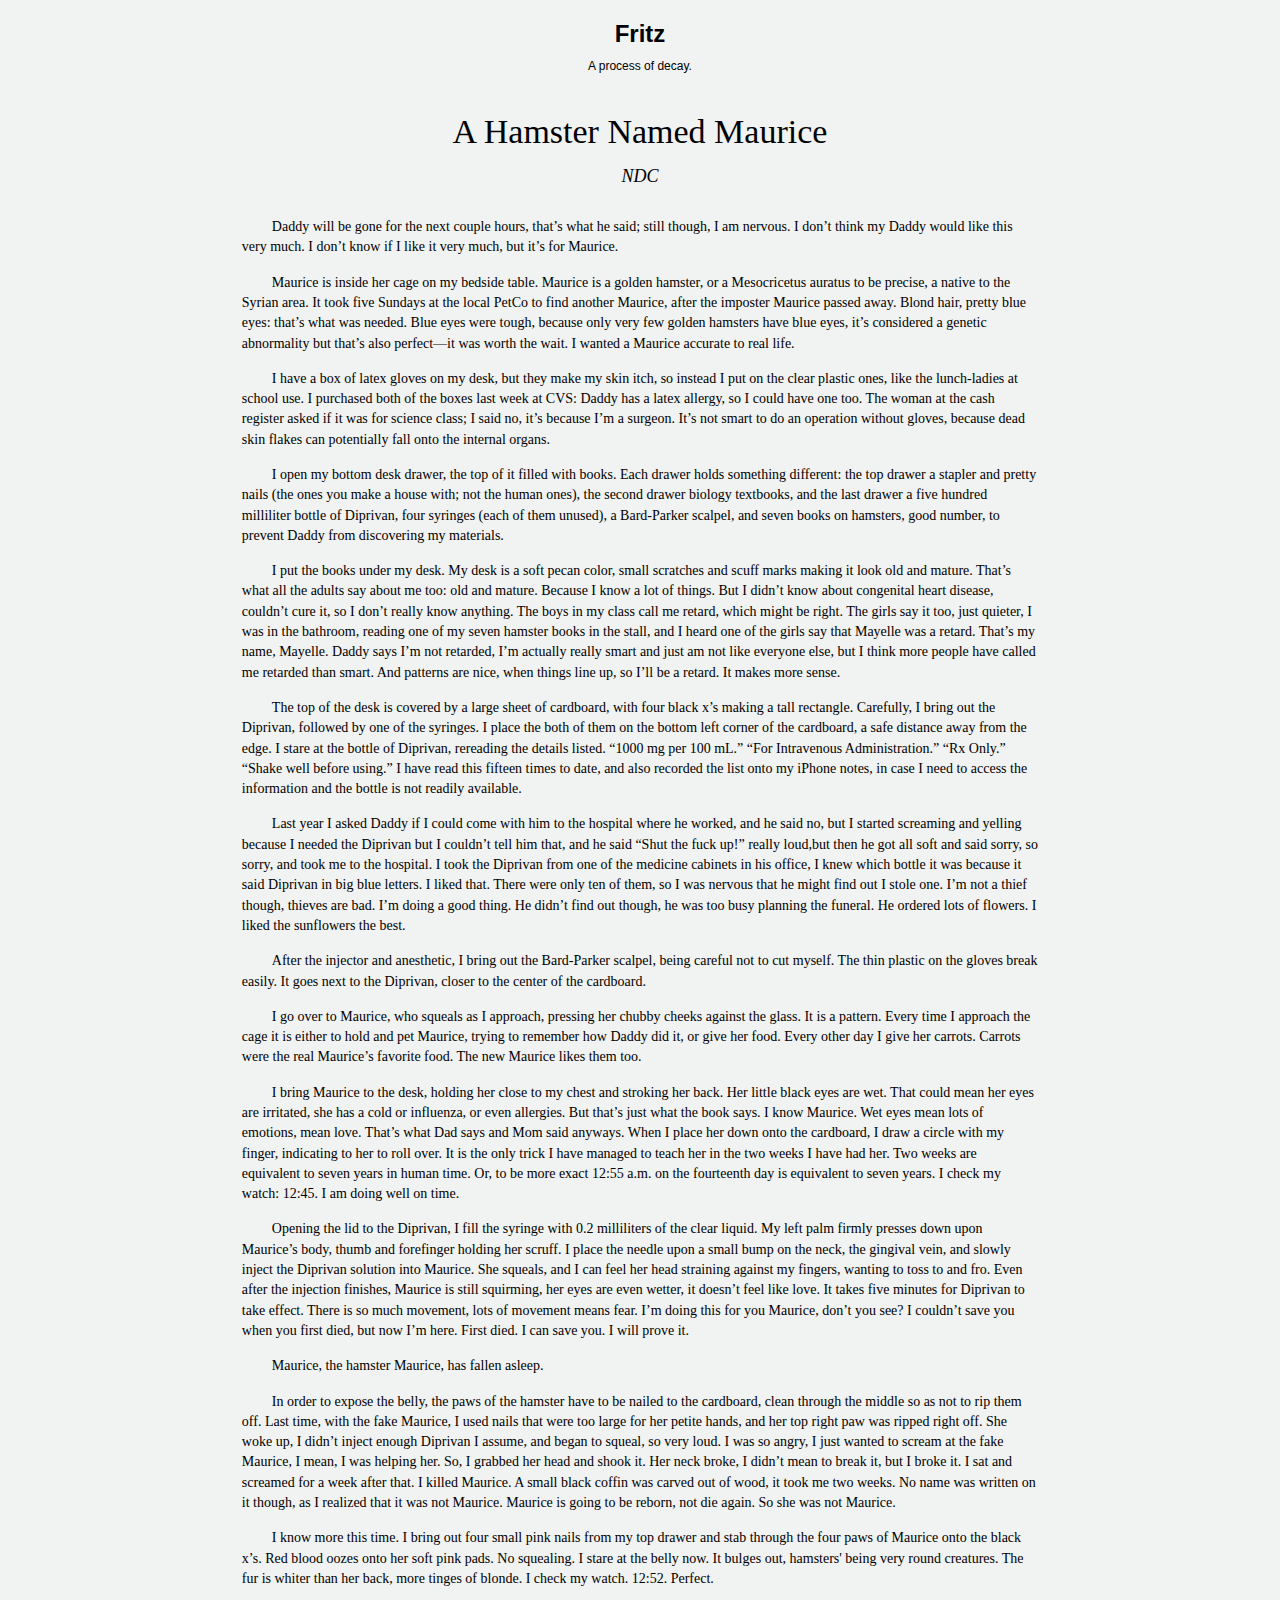
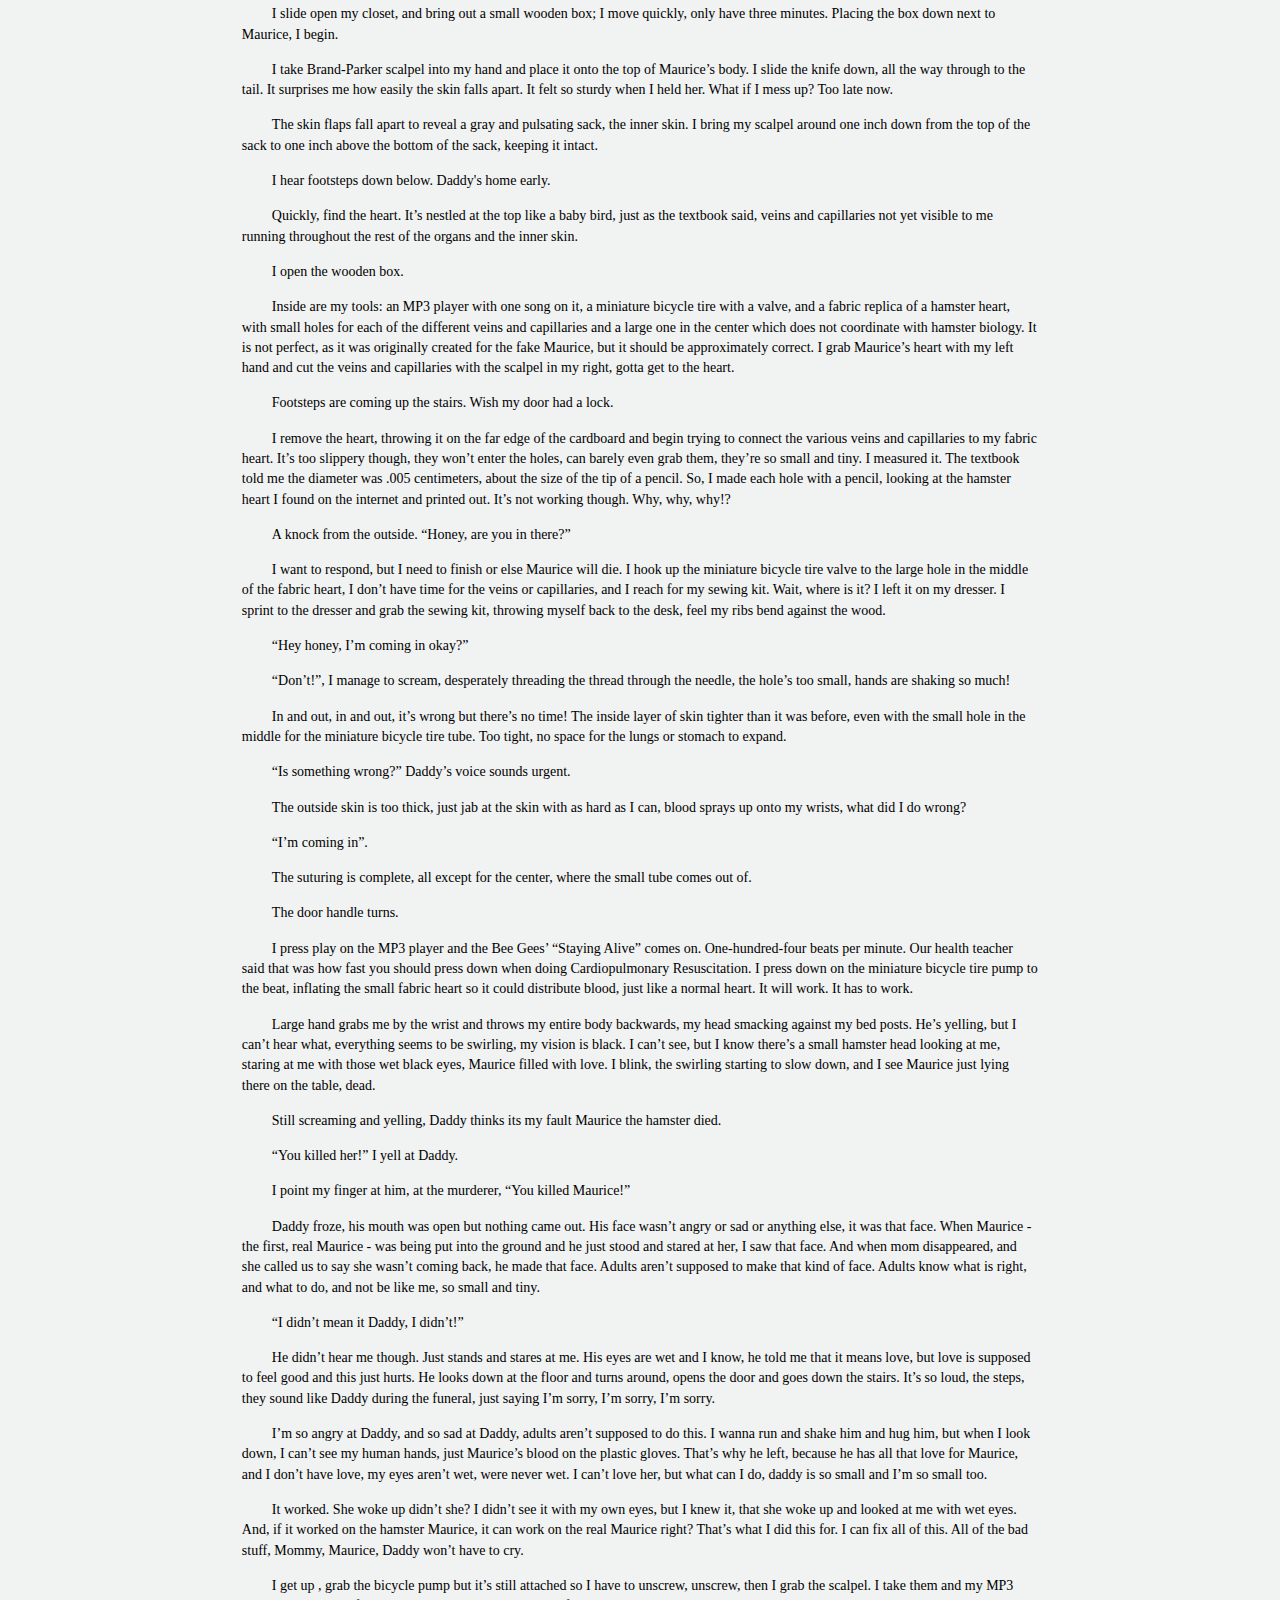
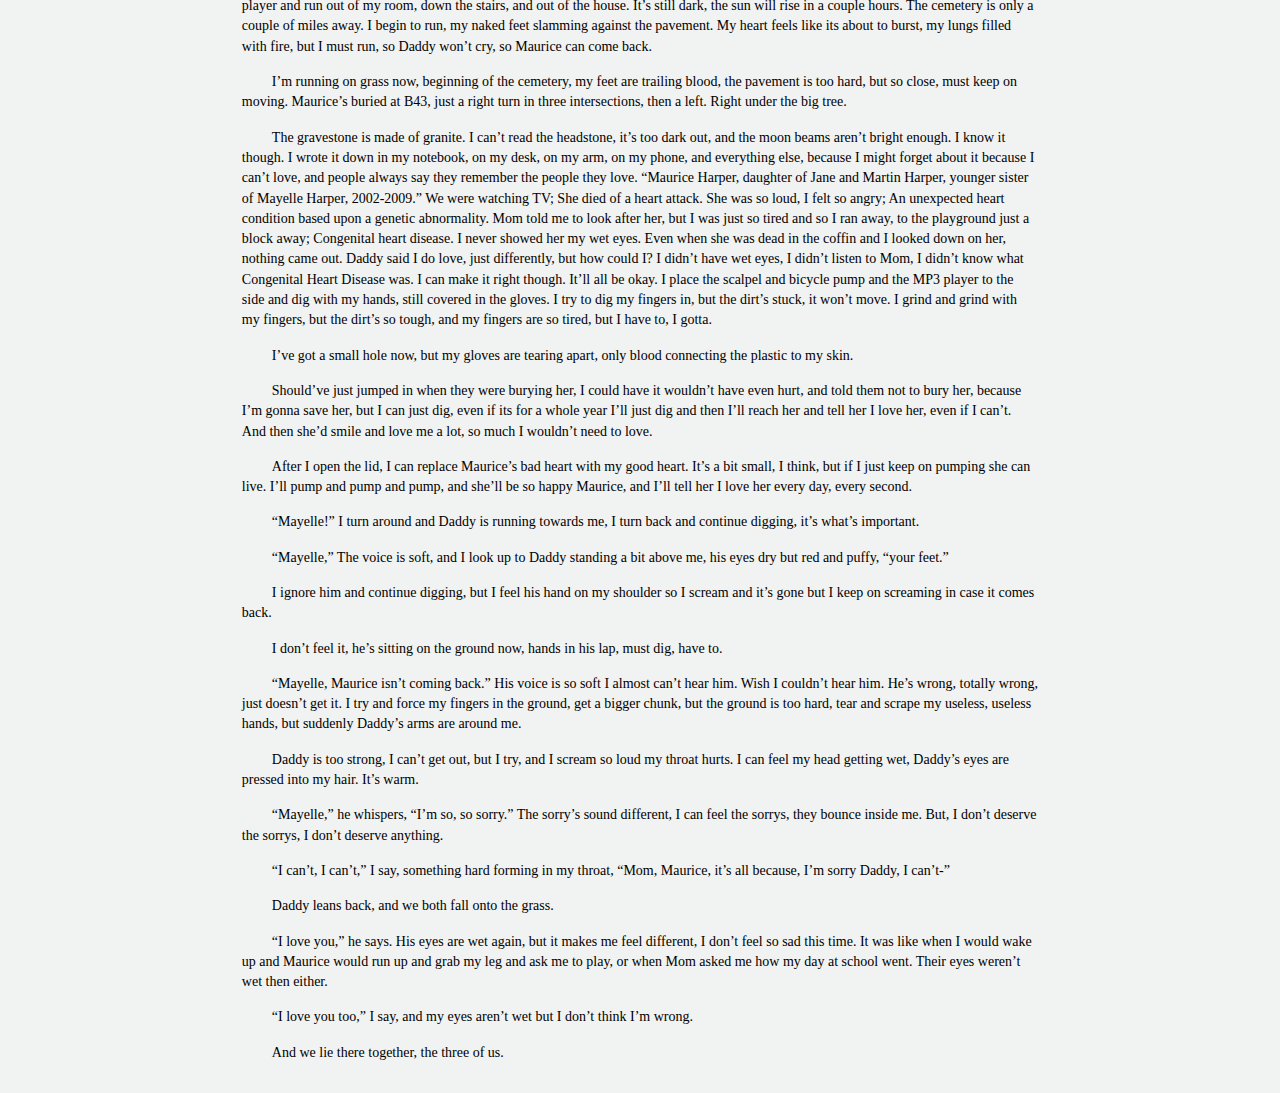
==== A_Hamster_Named_Maurice.html @ be22045a "hamster, selection blocks" ====
<!DOCTYPE html>
<html lang="en">
<head>
  <meta charset="UTF-8">
  <meta name="viewport" content="width=device-width, initial-scale=1.0">
  <title>Barbarus' Dream</title>
  <link href="/left_basic_short_story.css" rel="stylesheet">
  <h2>Fritz</h2>

  <div class="description">
    A process of decay.
  </div>
  <div id="flex-container">
    <div style="align-self: flex-start">

  <div class = "poem">
      <h1> A Hamster Named Maurice</h1>
      <h2> NDC</h2>
<p>Daddy will be gone for the next couple hours, that’s what he said; still though, I am nervous. I don’t think my Daddy would like this very much. I don’t know if I like it very much, but it’s for Maurice.
</p>
<p>Maurice is inside her cage on my bedside table.  Maurice is a golden hamster, or a Mesocricetus auratus to be precise, a native to the Syrian area. It took five Sundays at the local PetCo to find another Maurice, after the imposter Maurice passed away. Blond hair, pretty blue eyes: that’s what was needed. Blue eyes were tough, because only very few golden hamsters have blue eyes, it’s considered a genetic abnormality but that’s also perfect—it was worth the wait. I wanted a Maurice accurate to real life. 
</p>
<p>I have a box of latex gloves on my desk, but they make my skin itch, so instead I put on the clear plastic ones, like the lunch-ladies at school use. I purchased both of the boxes last week at CVS: Daddy has a latex allergy, so I could have one too. The woman at the cash register asked if it was for science class; I said no, it’s because I’m a surgeon. It’s not smart to do an operation without gloves, because dead skin flakes can potentially fall onto the internal organs.
</p>
<p>I open my bottom desk drawer, the top of it filled with books. Each drawer holds something different: the top drawer a stapler and pretty nails (the ones you make a house with; not the human ones), the second drawer biology textbooks, and the last drawer a five hundred milliliter bottle of Diprivan, four syringes (each of them unused), a Bard-Parker scalpel, and seven books on hamsters, good number, to prevent Daddy from discovering my materials. 
</p>
<p>I put the books under my desk.  My desk is a soft pecan color, small scratches and scuff marks making it look old and mature. That’s what all the adults say about me too: old and mature. Because I know a lot of things. But I didn’t know about congenital heart disease, couldn’t cure it, so I don’t really know anything. The boys in my class call me retard, which might be right. The girls say it too, just quieter, I was in the bathroom, reading one of my seven hamster books in the stall, and I heard one of the girls say that Mayelle was a retard. That’s my name, Mayelle. Daddy says I’m not retarded, I’m actually really smart and just am not like everyone else, but I think more people have called me retarded than smart. And patterns are nice, when things line up, so I’ll be a retard. It makes more sense.</p>
<p>The top of the desk is covered by a large sheet of cardboard, with four black x’s making a tall rectangle. Carefully, I bring out the Diprivan, followed by one of the syringes. I place the both of them on the bottom left corner of the cardboard, a safe distance away from the edge. I stare at the bottle of Diprivan, rereading the details listed. “1000 mg per 100 mL.” “For Intravenous Administration.” “Rx Only.” “Shake well before using.” I have read this fifteen times to date, and also recorded the list onto my iPhone notes, in case I need to access the information and the bottle is not readily available. </p> 

<p>Last year I asked Daddy if I could come with him to the hospital where he worked, and he said no, but I started screaming and yelling because I needed the Diprivan but I couldn’t tell him that, and he said “Shut the fuck up!” really loud,but then he got all soft and said sorry, so sorry, and took me to the hospital. I took the Diprivan from one of the medicine cabinets in his office, I knew which bottle it was because it said Diprivan in big blue letters. I liked that. There were only ten of them, so I was nervous that he might find out I stole one. I’m not a thief though, thieves are bad. I’m doing a good thing. He didn’t find out though, he was too busy planning the funeral. He ordered lots of flowers. I liked the sunflowers the best.</p>
<p>After the injector and anesthetic, I bring out the Bard-Parker scalpel, being careful not to cut myself. The thin plastic on the gloves break easily. It goes next to the Diprivan, closer to the center of the cardboard.
</p>
<p>I go over to Maurice, who squeals as I approach, pressing her chubby cheeks against the glass. It is a pattern. Every time I approach the cage it is either to hold and pet Maurice, trying to remember how Daddy did it, or give her food. Every other day I give her carrots. Carrots were the real Maurice’s favorite food. The new Maurice likes them too.</p>
<p>I bring Maurice to the desk, holding her close to my chest and stroking her back. Her little black eyes are wet. That could mean her eyes are irritated, she has a cold or influenza, or even allergies. But that’s just what the book says. I know Maurice. Wet eyes mean lots of emotions, mean love. That’s what Dad says and Mom said anyways. When I place her down onto the cardboard, I draw a circle with my finger, indicating to her to roll over. It is the only trick I have managed to teach her in the two weeks I have had her. Two weeks are equivalent to seven years in human time. Or, to be more exact 12:55 a.m. on the fourteenth day is equivalent to seven years. I check my watch: 12:45. I am doing well on time. </p>
<p>Opening the lid to the Diprivan, I fill the syringe with 0.2 milliliters of the clear liquid. My left palm firmly presses down upon Maurice’s body, thumb and forefinger holding her scruff. I place the needle upon a small bump on the neck, the gingival vein, and slowly inject the Diprivan solution into Maurice. She squeals, and I can feel her head straining against my fingers, wanting to toss to and fro. Even after the injection finishes, Maurice is still squirming, her eyes are even wetter, it doesn’t feel like love. It takes five minutes for Diprivan to take effect. There is so much movement, lots of movement means fear. I’m doing this for you Maurice, don’t you see? I couldn’t save you when you first died, but now I’m here. First died. I can save you. I will prove it.</p>
<p> Maurice, the hamster Maurice, has fallen asleep. 
</p>
<p>In order to expose the belly, the paws of the hamster have to be nailed to the cardboard, clean through the middle so as not to rip them off.  Last time, with the fake Maurice, I used nails that were too large for her petite hands, and her top right paw was ripped right off. She woke up, I didn’t inject enough Diprivan I assume, and began to squeal, so very loud. I was so angry, I just wanted to scream at the fake Maurice, I mean, I was helping her. So, I grabbed her head and shook it. Her neck broke, I didn’t mean to break it, but I broke it. I sat and screamed for a week after that. I killed Maurice. A small black coffin was carved out of wood, it took me two weeks. No name was written on it though, as I realized that it was not Maurice. Maurice is going to be reborn, not die again. So she was not Maurice.</p>
<p>I know more this time. I bring out four small pink nails from my top drawer and stab through the four paws of Maurice onto the black x’s. Red blood oozes onto her soft pink pads. No squealing. I stare at the belly now. It bulges out, hamsters' being very round creatures. The fur is whiter than her back, more tinges of blonde. I check my watch. 12:52. Perfect.
</p>
<p>I slide open my closet, and bring out a small wooden box; I move quickly, only have three minutes. Placing the box down next to Maurice, I begin.
</p>
<p>I take Brand-Parker scalpel into my hand and place it onto the top of Maurice’s body. I slide the knife down, all the way through to the tail. It surprises me how easily the skin falls apart. It felt so sturdy when I held her. What if I mess up? Too late now.
 
</p>
<p>The skin flaps fall apart to reveal a gray and pulsating sack, the inner skin. I bring my scalpel around one inch down from the top of the sack to one inch above the bottom of the sack, keeping it intact. </p>
<p>	I hear footsteps down below. Daddy's home early.
</p>
<p>Quickly, find the heart. It’s nestled at the top like a baby bird, just as the textbook said, veins and capillaries not yet visible to me running throughout the rest of the organs and the inner skin. 
</p>
<p>	I open the wooden box. 
</p>
<p>Inside are my tools: an MP3 player with one song on it, a miniature bicycle tire with a valve, and a fabric replica of a hamster heart, with small holes for each of the different veins and capillaries and a large one in the center which does not coordinate with hamster biology. It is not perfect, as it was originally created for the fake Maurice, but it should be approximately correct. I grab Maurice’s heart with my left hand and cut the veins and capillaries with the scalpel in my right, gotta get to the heart. </p>
<p>	Footsteps are coming up the stairs. Wish my door had a lock.
</p>
<p>	I remove the heart, throwing it on the far edge of the cardboard and begin trying to connect the various veins and capillaries to my fabric heart. It’s too slippery though, they won’t enter the holes, can barely even grab them, they’re so small and tiny. I measured it. The textbook told me the diameter was .005 centimeters, about the size of the tip of a pencil. So, I made each hole with a pencil, looking at the hamster heart I found on the internet and printed out. It’s not working though. Why, why, why!?</p>
<p>	A knock from the outside. “Honey, are you in there?”
</p>
<p>I want to respond, but I need to finish or else Maurice will die. I hook up the miniature bicycle tire valve to the large hole in the middle of the fabric heart, I don’t have time for the veins or capillaries, and I reach for my sewing kit. Wait, where is it? I left it on my dresser. I sprint to the dresser and grab the sewing kit, throwing myself back to the desk, feel my ribs bend against the wood.
</p>
<p>	“Hey honey, I’m coming in okay?”
</p>
<p>“Don’t!”, I manage to scream, desperately threading the thread through the needle, the hole’s too small, hands are shaking so much!
</p>
<p>In and out, in and out, it’s wrong but there’s no time! The inside layer of skin tighter than it was before, even with the small hole in the middle for the miniature bicycle tire tube. Too tight, no space for the lungs or stomach to expand.  
</p>
<p>	“Is something wrong?” Daddy’s voice sounds urgent. 
</p>
<p>The outside skin is too thick, just jab at the skin with as hard as I can, blood sprays up onto my wrists, what did I do wrong?
</p>
<p>	“I’m coming in”.
</p>
<p>	The suturing is complete, all except for the center, where the small tube comes out of. 
</p>
<p>	The door handle turns.
</p>
<p>I press play on the MP3 player and the Bee Gees’ “Staying Alive” comes on. One-hundred-four beats per minute. Our health teacher said that was how fast you should press down when doing Cardiopulmonary Resuscitation. I press down on the miniature bicycle tire pump to the beat, inflating the small fabric heart so it could distribute blood, just like a normal heart. It will work. It has to work.
</p>
<p>Large hand grabs me by the wrist and throws my entire body backwards, my head smacking against my bed posts. He’s yelling, but I can’t hear what, everything seems to be swirling, my vision is black. I can’t see, but I know there’s a small hamster head looking at me, staring at me with those wet black eyes, Maurice filled with love. I blink, the swirling starting to slow down, and I see Maurice just lying there on the table, dead.
</p>
<p>	Still screaming and yelling, Daddy thinks its my fault Maurice the hamster died. 
</p>
<p>“You killed her!” I yell at Daddy.
</p>
<p>I point my finger at him, at the murderer, “You killed Maurice!”
</p>
<p>Daddy froze, his mouth was open but nothing came out. His face wasn’t angry or sad or anything else, it was that face. When Maurice - the first, real Maurice - was being put into the ground and he just stood and stared at her, I saw that face. And when mom disappeared, and she called us to say she wasn’t coming back, he made that face. Adults aren’t supposed to make that kind of face. Adults know what is right, and what to do, and not be like me, so small and tiny.
</p>
<p>“I didn’t mean it Daddy, I didn’t!”
</p>
<p>He didn’t hear me though. Just stands and stares at me. His eyes are wet and I know, he told me that it means love, but love is supposed to feel good and this just hurts. He looks down at the floor and turns around, opens the door and goes down the stairs. It’s so loud, the steps, they sound like Daddy during the funeral, just saying I’m sorry, I’m sorry, I’m sorry. 
</p>
<p> I’m so angry at Daddy, and so sad at Daddy, adults aren’t supposed to do this. I wanna run and shake him and hug him, but when I look down, I can’t see my human hands, just Maurice’s blood on the plastic gloves. That’s why he left, because he has all that love for Maurice, and I don’t have love, my eyes aren’t wet, were never wet. I can’t love her, but what can I do, daddy is so small and I’m so small too.
</p>
<p>It worked. She woke up didn’t she? I didn’t see it with my own eyes, but I knew it, that she woke up and looked at me with wet eyes. And, if it worked on the hamster Maurice, it can work on the real Maurice right? That’s what I did this for. I can fix all of this. All of the bad stuff, Mommy, Maurice, Daddy won’t have to cry.
</p>
<p>I get up , grab the bicycle pump but it’s still attached so I have to unscrew, unscrew, then I grab the scalpel.  I take them and my MP3 player and run out of my room, down the stairs, and out of the house. It’s still dark, the sun will rise in a couple hours. The cemetery is only a couple of miles away. I begin to run, my naked feet slamming against the pavement. My heart feels like its about to burst, my lungs filled with fire, but I must run, so Daddy won’t cry, so Maurice can come back. 
</p>
<p>I’m running on grass now, beginning of the cemetery, my feet are trailing blood, the pavement is too hard, but so close, must keep on moving. Maurice’s buried at B43, just a right turn in three intersections, then a left. Right under the big tree. 
</p>
<p>The gravestone is made of granite. I can’t read the headstone, it’s too dark out, and the moon beams aren’t bright enough. I know it though. I wrote it down in my notebook, on my desk, on my arm, on my phone, and everything else, because I might forget about it because I can’t love, and people always say they remember the people they love. “Maurice Harper, daughter of Jane and Martin Harper, younger sister of Mayelle Harper, 2002-2009.” We were watching TV; She died of a heart attack. She was so loud, I felt so angry; An unexpected heart condition based upon a genetic abnormality. Mom told me to look after her, but I was just so tired and so I ran away, to the playground just a block away; Congenital heart disease. I never showed her my wet eyes. Even when she was dead in the coffin and I looked down on her, nothing came out. Daddy said I do love, just differently, but how could I? I didn’t have wet eyes, I didn’t listen to Mom, I didn’t know what Congenital Heart Disease was. I can make it right though. It’ll all be okay. I place the scalpel and bicycle pump and the  MP3 player to the side and dig with my hands, still covered in the gloves. I try to dig my fingers in, but the dirt’s stuck, it won’t move. I grind and grind with my fingers, but the dirt’s so tough, and my fingers are so tired, but I have to, I gotta. </p>
<p>I’ve got a small hole now, but my gloves are tearing apart, only blood connecting the plastic to my skin. </p>
<p>Should’ve just jumped in when they were burying her, I could have it wouldn’t have even hurt, and told them not to bury her, because I’m gonna save her, but I can just dig, even if its for a whole year I’ll just dig and then I’ll reach her and tell her I love her, even if I can’t. And then she’d smile and love me a lot, so much I wouldn’t need to love.
</p>
<p>After  I open the lid, I can replace Maurice’s bad heart with my good heart. It’s a bit small, I think, but if I just keep on pumping she can live. I’ll pump and pump and pump, and she’ll be so happy Maurice, and I’ll tell her I love her every day, every second. 
</p>
<p>“Mayelle!” I turn around and Daddy is running towards me, I turn back and continue digging, it’s what’s important.
</p>
<p>“Mayelle,” The voice is soft, and I look up to Daddy standing a bit above me, his eyes dry but red and puffy, “your feet.”
</p>
<p>I ignore him and continue digging, but I feel his hand on my shoulder so I scream and it’s gone but I keep on screaming in case it comes back.
</p>
<p>I don’t feel it, he’s sitting on the ground now, hands in his lap, must dig, have to.
</p>
<p>“Mayelle, Maurice isn’t coming back.” His voice is so soft I almost can’t hear him. Wish I couldn’t hear him. He’s wrong, totally wrong,  just doesn’t get it. I try and force my fingers in the ground, get a bigger chunk, but the ground is too hard, tear and scrape my useless, useless hands, but suddenly Daddy’s arms are around me.
</p>
<p>Daddy is too strong, I can’t get out, but I try, and I scream so loud my throat hurts. I can feel my head getting wet, Daddy’s eyes are pressed into my hair. It’s warm.
</p>
<p>“Mayelle,” he whispers, “I’m so, so sorry.” The sorry’s sound different, I can feel the sorrys, they bounce inside me. But, I don’t deserve the sorrys, I don’t deserve anything.
</p>
<p>“I can’t, I can’t,” I say, something hard forming in my throat, “Mom, Maurice, it’s all because, I’m sorry Daddy, I can’t-”
</p>
<p>Daddy leans back, and we both fall onto the grass. 
</p>
<p>“I love you,” he says. His eyes are wet again, but it makes me feel different, I don’t feel so sad this time. It was like when I would wake up and Maurice would run up and grab my leg and ask me to play, or when Mom asked me how my day at school went. Their eyes weren’t wet then either. 
</p>
<p>“I love you too,” I say, and my eyes aren’t wet but I don’t think I’m wrong. 
</p>
<p>And we lie there together, the three of us.
</p>

</div>
      <div class = "flex-box">
      </div>
</head>
<body>
  
</html>
---- left_basic_short_story.css ----
/* Set type preferences for headings. */

h2 {
    z-index: 1;
    font-family: 'Gotham', 'Montserrat', sans-serif;
    text-align: center;
    margin-bottom: 10px;
  }
  
  /* Set display preferences for description. */
  
  .description {
    z-index: 2;
    margin: 10px 5% 15px 5%;
    font-family: 'Gotham', 'Montserrat', sans-serif;
    font-size: 12px;
    text-align: center;
    line-height: 1.45em;
  }
  /* flex container preferences */
  #flex-container {
    display: flex;
    flex-direction: row;
    flex-wrap: wrap;
    width: 70%;
    margin: 0px auto;
    justify-content: space-around;
    align-items: center;
  }
  
  /* Set display preferences for poem. */
  
  .poem {
    width: 90%;
    margin: auto;
    /*padding: 10px 0;*/
    font-family: Baskerville;
    font-size: 14px;
    text-align: left;
  }
  
  /* Add spacing to each stanza. */
  
  p {
    text-indent: 30px;
    margin-bottom: 15px;
    line-height: 1.45em;
  }
  
  /* Set type preferences for poem's headings.  */
  
  .poem h1,
  .poem h2 {
    font-family: Baskerville;
    font-weight: normal;
    text-align: center;
  }
  
  /* Set display preferences for title of the poem. */
  
  .poem h1 {
    font-size: 34px;
    margin-bottom: 10px;
  }
  
  /* Set display preferences for name of the poet. */
  
  .poem h2 {
    font-size: 18px;
    font-style: italic;
    margin-bottom: 30px;
  }
  

  /* Add margin and padding at end of the poem. */
  
  .poem p:last-child {
    margin-bottom: 15px;
    padding-bottom: 15px;
  }
  
  html,
  body {
    height: 100%;
    background-color: #F1F2F2;
  }
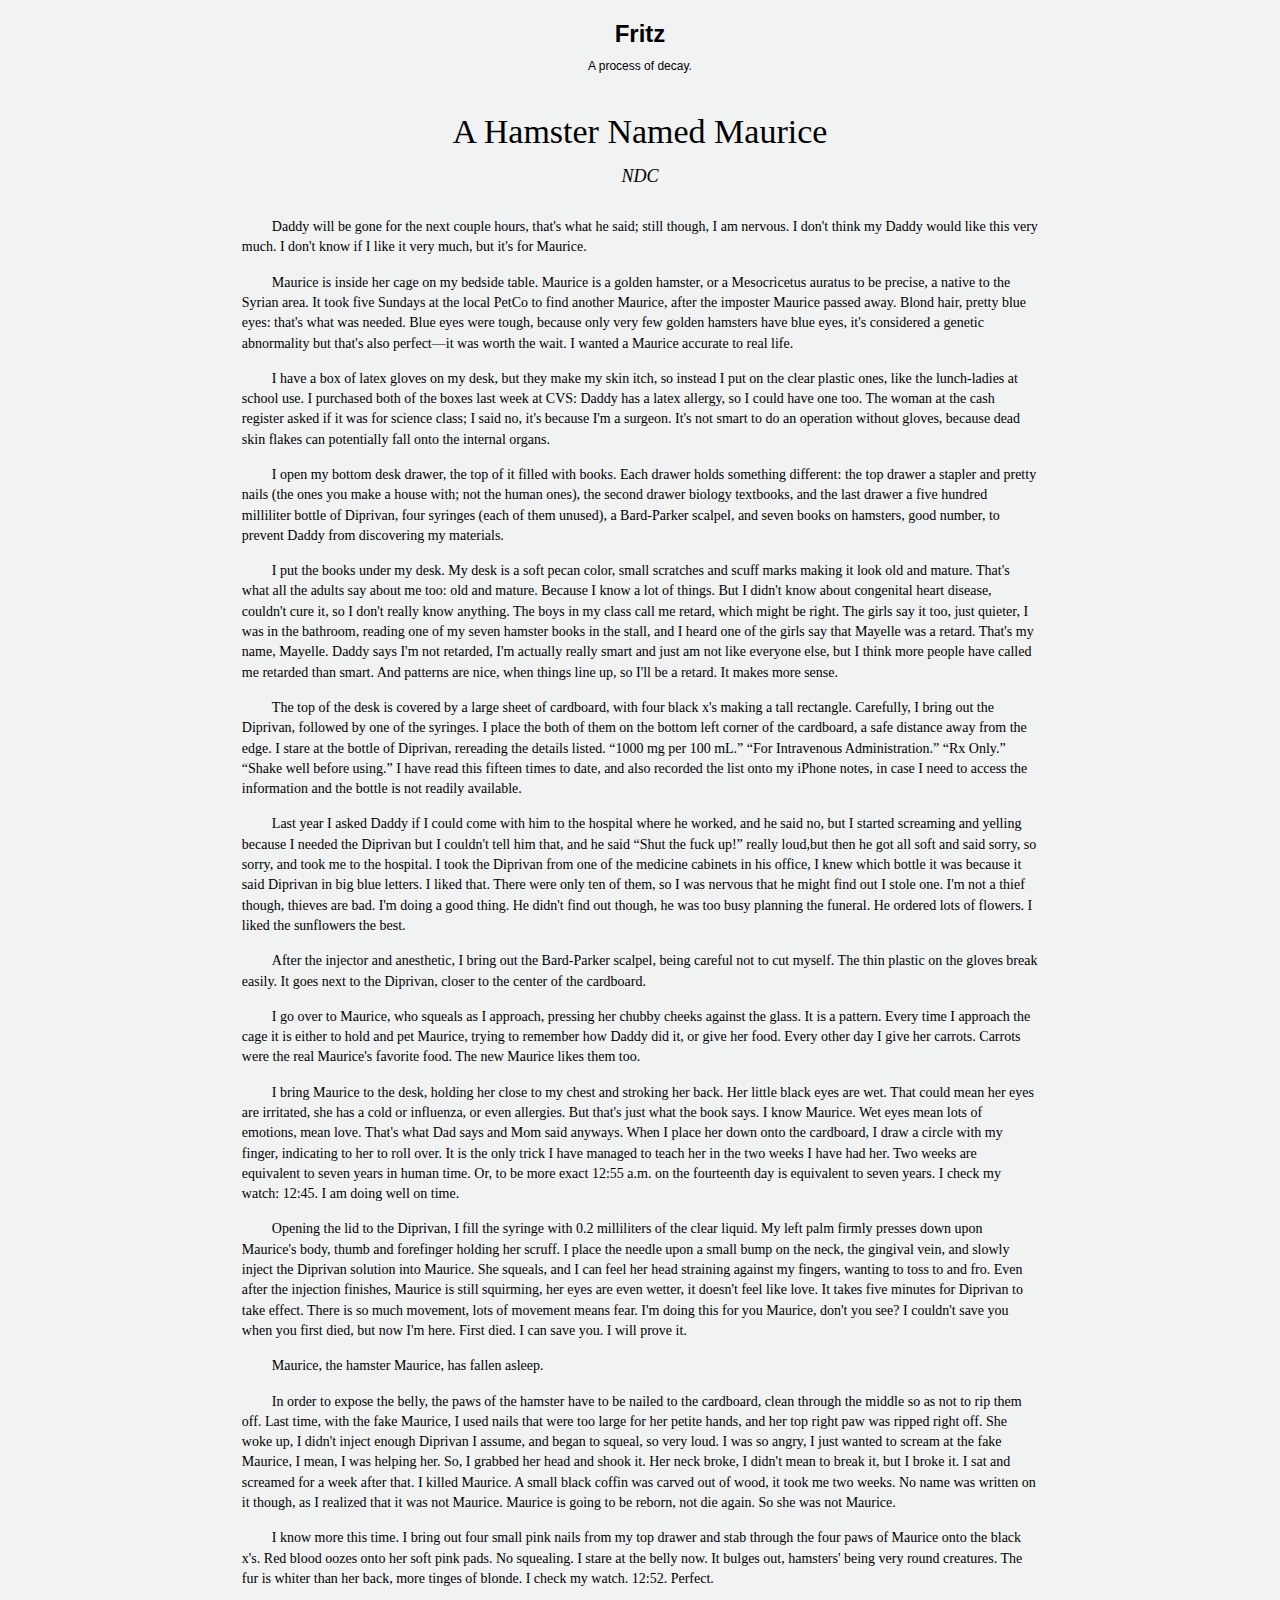
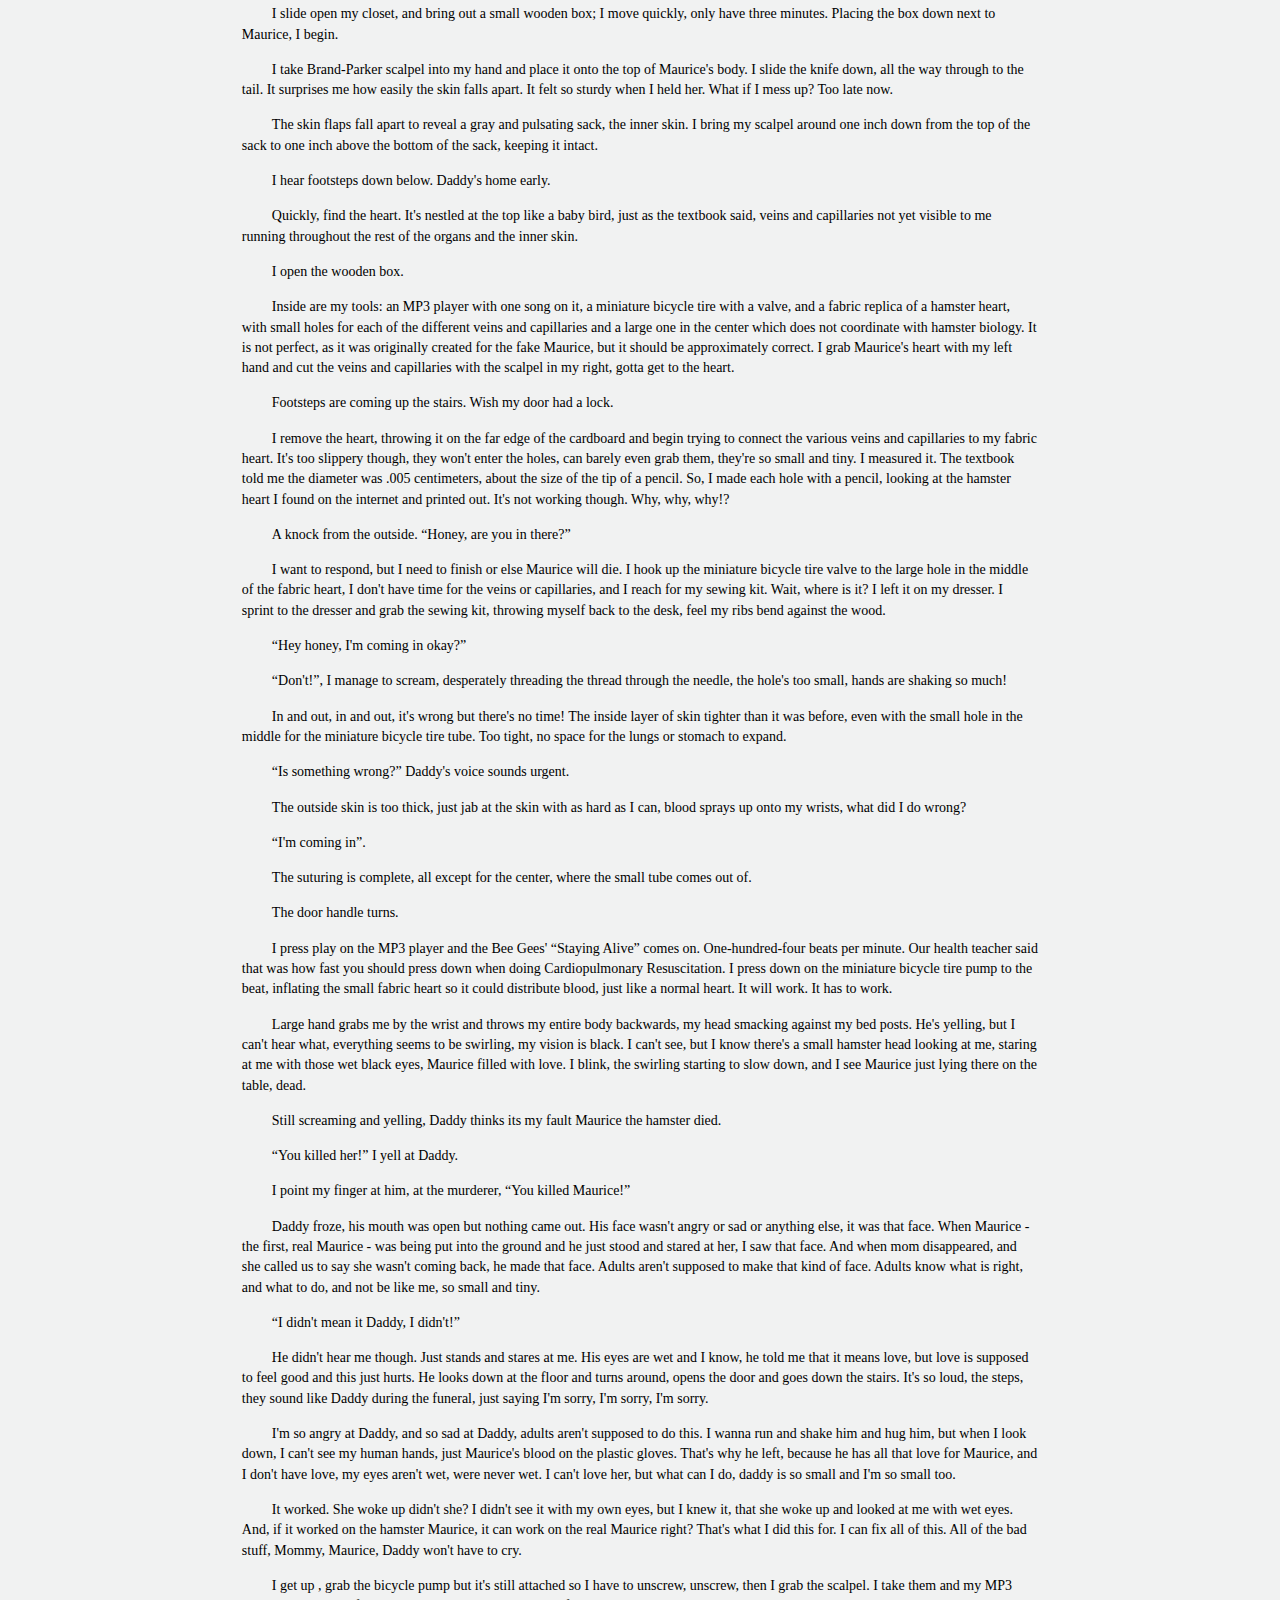
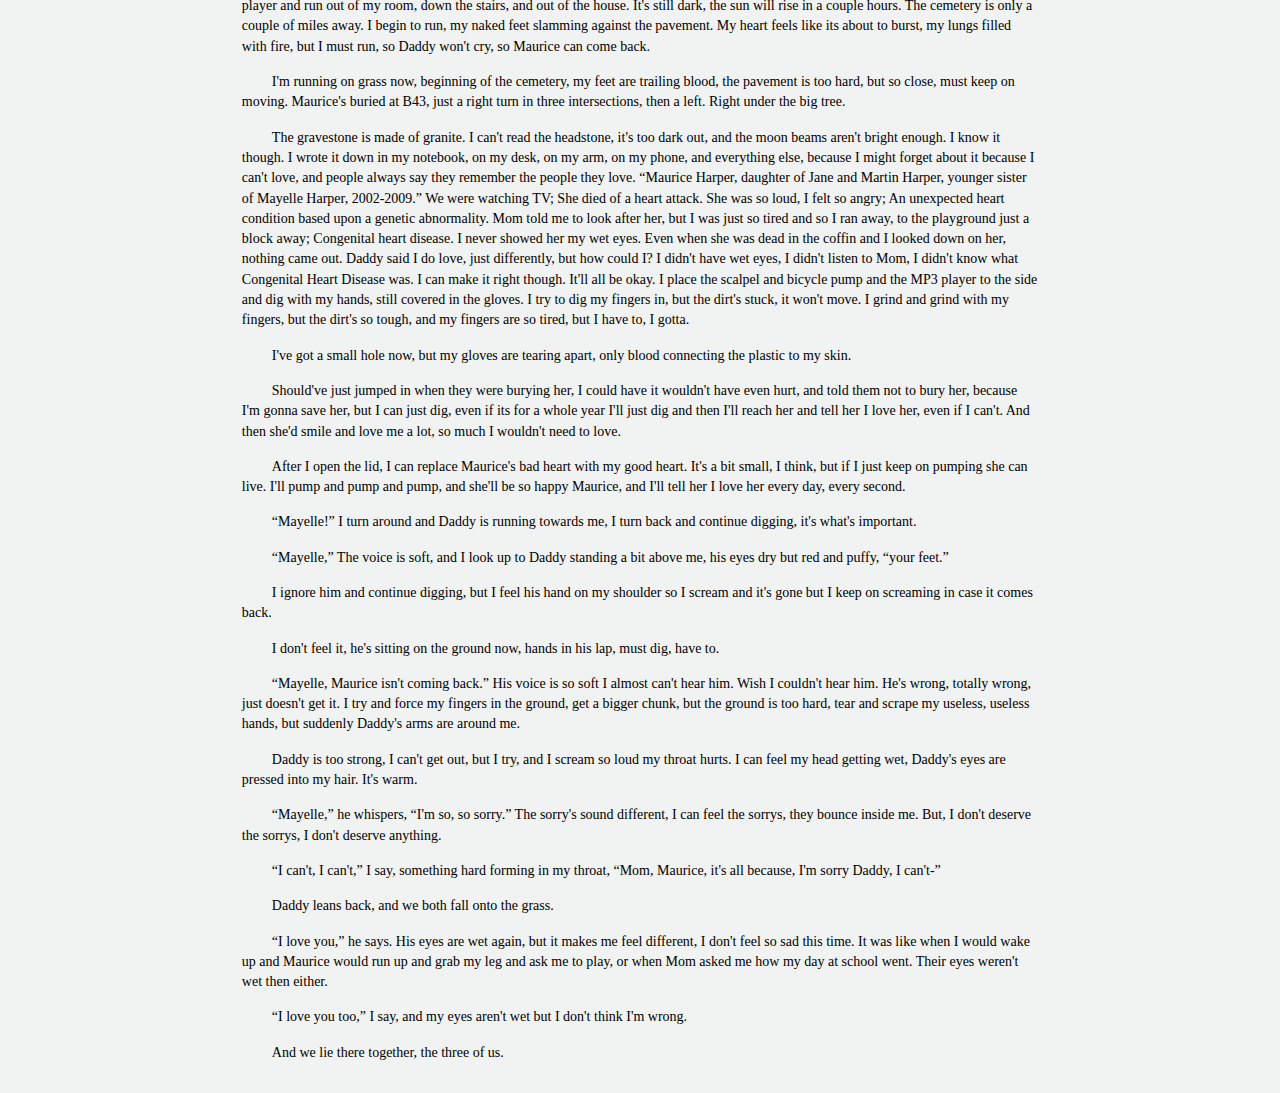
==== commit ba117b19: "everything" ====
--- a/A_Hamster_Named_Maurice.html
+++ b/A_Hamster_Named_Maurice.html
@@ -16,67 +16,67 @@
   <div class = "poem">
       <h1> A Hamster Named Maurice</h1>
       <h2> NDC</h2>
-<p>Daddy will be gone for the next couple hours, that’s what he said; still though, I am nervous. I don’t think my Daddy would like this very much. I don’t know if I like it very much, but it’s for Maurice.
+<p>Daddy will be gone for the next couple hours, that's what he said; still though, I am nervous. I don't think my Daddy would like this very much. I don't know if I like it very much, but it's for Maurice.
 </p>
-<p>Maurice is inside her cage on my bedside table.  Maurice is a golden hamster, or a Mesocricetus auratus to be precise, a native to the Syrian area. It took five Sundays at the local PetCo to find another Maurice, after the imposter Maurice passed away. Blond hair, pretty blue eyes: that’s what was needed. Blue eyes were tough, because only very few golden hamsters have blue eyes, it’s considered a genetic abnormality but that’s also perfect—it was worth the wait. I wanted a Maurice accurate to real life. 
+<p>Maurice is inside her cage on my bedside table.  Maurice is a golden hamster, or a Mesocricetus auratus to be precise, a native to the Syrian area. It took five Sundays at the local PetCo to find another Maurice, after the imposter Maurice passed away. Blond hair, pretty blue eyes: that's what was needed. Blue eyes were tough, because only very few golden hamsters have blue eyes, it's considered a genetic abnormality but that's also perfect—it was worth the wait. I wanted a Maurice accurate to real life. 
 </p>
-<p>I have a box of latex gloves on my desk, but they make my skin itch, so instead I put on the clear plastic ones, like the lunch-ladies at school use. I purchased both of the boxes last week at CVS: Daddy has a latex allergy, so I could have one too. The woman at the cash register asked if it was for science class; I said no, it’s because I’m a surgeon. It’s not smart to do an operation without gloves, because dead skin flakes can potentially fall onto the internal organs.
+<p>I have a box of latex gloves on my desk, but they make my skin itch, so instead I put on the clear plastic ones, like the lunch-ladies at school use. I purchased both of the boxes last week at CVS: Daddy has a latex allergy, so I could have one too. The woman at the cash register asked if it was for science class; I said no, it's because I'm a surgeon. It's not smart to do an operation without gloves, because dead skin flakes can potentially fall onto the internal organs.
 </p>
 <p>I open my bottom desk drawer, the top of it filled with books. Each drawer holds something different: the top drawer a stapler and pretty nails (the ones you make a house with; not the human ones), the second drawer biology textbooks, and the last drawer a five hundred milliliter bottle of Diprivan, four syringes (each of them unused), a Bard-Parker scalpel, and seven books on hamsters, good number, to prevent Daddy from discovering my materials. 
 </p>
-<p>I put the books under my desk.  My desk is a soft pecan color, small scratches and scuff marks making it look old and mature. That’s what all the adults say about me too: old and mature. Because I know a lot of things. But I didn’t know about congenital heart disease, couldn’t cure it, so I don’t really know anything. The boys in my class call me retard, which might be right. The girls say it too, just quieter, I was in the bathroom, reading one of my seven hamster books in the stall, and I heard one of the girls say that Mayelle was a retard. That’s my name, Mayelle. Daddy says I’m not retarded, I’m actually really smart and just am not like everyone else, but I think more people have called me retarded than smart. And patterns are nice, when things line up, so I’ll be a retard. It makes more sense.</p>
-<p>The top of the desk is covered by a large sheet of cardboard, with four black x’s making a tall rectangle. Carefully, I bring out the Diprivan, followed by one of the syringes. I place the both of them on the bottom left corner of the cardboard, a safe distance away from the edge. I stare at the bottle of Diprivan, rereading the details listed. “1000 mg per 100 mL.” “For Intravenous Administration.” “Rx Only.” “Shake well before using.” I have read this fifteen times to date, and also recorded the list onto my iPhone notes, in case I need to access the information and the bottle is not readily available. </p> 
+<p>I put the books under my desk.  My desk is a soft pecan color, small scratches and scuff marks making it look old and mature. That's what all the adults say about me too: old and mature. Because I know a lot of things. But I didn't know about congenital heart disease, couldn't cure it, so I don't really know anything. The boys in my class call me retard, which might be right. The girls say it too, just quieter, I was in the bathroom, reading one of my seven hamster books in the stall, and I heard one of the girls say that Mayelle was a retard. That's my name, Mayelle. Daddy says I'm not retarded, I'm actually really smart and just am not like everyone else, but I think more people have called me retarded than smart. And patterns are nice, when things line up, so I'll be a retard. It makes more sense.</p>
+<p>The top of the desk is covered by a large sheet of cardboard, with four black x's making a tall rectangle. Carefully, I bring out the Diprivan, followed by one of the syringes. I place the both of them on the bottom left corner of the cardboard, a safe distance away from the edge. I stare at the bottle of Diprivan, rereading the details listed. “1000 mg per 100 mL.” “For Intravenous Administration.” “Rx Only.” “Shake well before using.” I have read this fifteen times to date, and also recorded the list onto my iPhone notes, in case I need to access the information and the bottle is not readily available. </p> 
 
-<p>Last year I asked Daddy if I could come with him to the hospital where he worked, and he said no, but I started screaming and yelling because I needed the Diprivan but I couldn’t tell him that, and he said “Shut the fuck up!” really loud,but then he got all soft and said sorry, so sorry, and took me to the hospital. I took the Diprivan from one of the medicine cabinets in his office, I knew which bottle it was because it said Diprivan in big blue letters. I liked that. There were only ten of them, so I was nervous that he might find out I stole one. I’m not a thief though, thieves are bad. I’m doing a good thing. He didn’t find out though, he was too busy planning the funeral. He ordered lots of flowers. I liked the sunflowers the best.</p>
+<p>Last year I asked Daddy if I could come with him to the hospital where he worked, and he said no, but I started screaming and yelling because I needed the Diprivan but I couldn't tell him that, and he said “Shut the fuck up!” really loud,but then he got all soft and said sorry, so sorry, and took me to the hospital. I took the Diprivan from one of the medicine cabinets in his office, I knew which bottle it was because it said Diprivan in big blue letters. I liked that. There were only ten of them, so I was nervous that he might find out I stole one. I'm not a thief though, thieves are bad. I'm doing a good thing. He didn't find out though, he was too busy planning the funeral. He ordered lots of flowers. I liked the sunflowers the best.</p>
 <p>After the injector and anesthetic, I bring out the Bard-Parker scalpel, being careful not to cut myself. The thin plastic on the gloves break easily. It goes next to the Diprivan, closer to the center of the cardboard.
 </p>
-<p>I go over to Maurice, who squeals as I approach, pressing her chubby cheeks against the glass. It is a pattern. Every time I approach the cage it is either to hold and pet Maurice, trying to remember how Daddy did it, or give her food. Every other day I give her carrots. Carrots were the real Maurice’s favorite food. The new Maurice likes them too.</p>
-<p>I bring Maurice to the desk, holding her close to my chest and stroking her back. Her little black eyes are wet. That could mean her eyes are irritated, she has a cold or influenza, or even allergies. But that’s just what the book says. I know Maurice. Wet eyes mean lots of emotions, mean love. That’s what Dad says and Mom said anyways. When I place her down onto the cardboard, I draw a circle with my finger, indicating to her to roll over. It is the only trick I have managed to teach her in the two weeks I have had her. Two weeks are equivalent to seven years in human time. Or, to be more exact 12:55 a.m. on the fourteenth day is equivalent to seven years. I check my watch: 12:45. I am doing well on time. </p>
-<p>Opening the lid to the Diprivan, I fill the syringe with 0.2 milliliters of the clear liquid. My left palm firmly presses down upon Maurice’s body, thumb and forefinger holding her scruff. I place the needle upon a small bump on the neck, the gingival vein, and slowly inject the Diprivan solution into Maurice. She squeals, and I can feel her head straining against my fingers, wanting to toss to and fro. Even after the injection finishes, Maurice is still squirming, her eyes are even wetter, it doesn’t feel like love. It takes five minutes for Diprivan to take effect. There is so much movement, lots of movement means fear. I’m doing this for you Maurice, don’t you see? I couldn’t save you when you first died, but now I’m here. First died. I can save you. I will prove it.</p>
+<p>I go over to Maurice, who squeals as I approach, pressing her chubby cheeks against the glass. It is a pattern. Every time I approach the cage it is either to hold and pet Maurice, trying to remember how Daddy did it, or give her food. Every other day I give her carrots. Carrots were the real Maurice's favorite food. The new Maurice likes them too.</p>
+<p>I bring Maurice to the desk, holding her close to my chest and stroking her back. Her little black eyes are wet. That could mean her eyes are irritated, she has a cold or influenza, or even allergies. But that's just what the book says. I know Maurice. Wet eyes mean lots of emotions, mean love. That's what Dad says and Mom said anyways. When I place her down onto the cardboard, I draw a circle with my finger, indicating to her to roll over. It is the only trick I have managed to teach her in the two weeks I have had her. Two weeks are equivalent to seven years in human time. Or, to be more exact 12:55 a.m. on the fourteenth day is equivalent to seven years. I check my watch: 12:45. I am doing well on time. </p>
+<p>Opening the lid to the Diprivan, I fill the syringe with 0.2 milliliters of the clear liquid. My left palm firmly presses down upon Maurice's body, thumb and forefinger holding her scruff. I place the needle upon a small bump on the neck, the gingival vein, and slowly inject the Diprivan solution into Maurice. She squeals, and I can feel her head straining against my fingers, wanting to toss to and fro. Even after the injection finishes, Maurice is still squirming, her eyes are even wetter, it doesn't feel like love. It takes five minutes for Diprivan to take effect. There is so much movement, lots of movement means fear. I'm doing this for you Maurice, don't you see? I couldn't save you when you first died, but now I'm here. First died. I can save you. I will prove it.</p>
 <p> Maurice, the hamster Maurice, has fallen asleep. 
 </p>
-<p>In order to expose the belly, the paws of the hamster have to be nailed to the cardboard, clean through the middle so as not to rip them off.  Last time, with the fake Maurice, I used nails that were too large for her petite hands, and her top right paw was ripped right off. She woke up, I didn’t inject enough Diprivan I assume, and began to squeal, so very loud. I was so angry, I just wanted to scream at the fake Maurice, I mean, I was helping her. So, I grabbed her head and shook it. Her neck broke, I didn’t mean to break it, but I broke it. I sat and screamed for a week after that. I killed Maurice. A small black coffin was carved out of wood, it took me two weeks. No name was written on it though, as I realized that it was not Maurice. Maurice is going to be reborn, not die again. So she was not Maurice.</p>
-<p>I know more this time. I bring out four small pink nails from my top drawer and stab through the four paws of Maurice onto the black x’s. Red blood oozes onto her soft pink pads. No squealing. I stare at the belly now. It bulges out, hamsters' being very round creatures. The fur is whiter than her back, more tinges of blonde. I check my watch. 12:52. Perfect.
+<p>In order to expose the belly, the paws of the hamster have to be nailed to the cardboard, clean through the middle so as not to rip them off.  Last time, with the fake Maurice, I used nails that were too large for her petite hands, and her top right paw was ripped right off. She woke up, I didn't inject enough Diprivan I assume, and began to squeal, so very loud. I was so angry, I just wanted to scream at the fake Maurice, I mean, I was helping her. So, I grabbed her head and shook it. Her neck broke, I didn't mean to break it, but I broke it. I sat and screamed for a week after that. I killed Maurice. A small black coffin was carved out of wood, it took me two weeks. No name was written on it though, as I realized that it was not Maurice. Maurice is going to be reborn, not die again. So she was not Maurice.</p>
+<p>I know more this time. I bring out four small pink nails from my top drawer and stab through the four paws of Maurice onto the black x's. Red blood oozes onto her soft pink pads. No squealing. I stare at the belly now. It bulges out, hamsters' being very round creatures. The fur is whiter than her back, more tinges of blonde. I check my watch. 12:52. Perfect.
 </p>
 <p>I slide open my closet, and bring out a small wooden box; I move quickly, only have three minutes. Placing the box down next to Maurice, I begin.
 </p>
-<p>I take Brand-Parker scalpel into my hand and place it onto the top of Maurice’s body. I slide the knife down, all the way through to the tail. It surprises me how easily the skin falls apart. It felt so sturdy when I held her. What if I mess up? Too late now.
+<p>I take Brand-Parker scalpel into my hand and place it onto the top of Maurice's body. I slide the knife down, all the way through to the tail. It surprises me how easily the skin falls apart. It felt so sturdy when I held her. What if I mess up? Too late now.
  
 </p>
 <p>The skin flaps fall apart to reveal a gray and pulsating sack, the inner skin. I bring my scalpel around one inch down from the top of the sack to one inch above the bottom of the sack, keeping it intact. </p>
 <p>	I hear footsteps down below. Daddy's home early.
 </p>
-<p>Quickly, find the heart. It’s nestled at the top like a baby bird, just as the textbook said, veins and capillaries not yet visible to me running throughout the rest of the organs and the inner skin. 
+<p>Quickly, find the heart. It's nestled at the top like a baby bird, just as the textbook said, veins and capillaries not yet visible to me running throughout the rest of the organs and the inner skin. 
 </p>
 <p>	I open the wooden box. 
 </p>
-<p>Inside are my tools: an MP3 player with one song on it, a miniature bicycle tire with a valve, and a fabric replica of a hamster heart, with small holes for each of the different veins and capillaries and a large one in the center which does not coordinate with hamster biology. It is not perfect, as it was originally created for the fake Maurice, but it should be approximately correct. I grab Maurice’s heart with my left hand and cut the veins and capillaries with the scalpel in my right, gotta get to the heart. </p>
+<p>Inside are my tools: an MP3 player with one song on it, a miniature bicycle tire with a valve, and a fabric replica of a hamster heart, with small holes for each of the different veins and capillaries and a large one in the center which does not coordinate with hamster biology. It is not perfect, as it was originally created for the fake Maurice, but it should be approximately correct. I grab Maurice's heart with my left hand and cut the veins and capillaries with the scalpel in my right, gotta get to the heart. </p>
 <p>	Footsteps are coming up the stairs. Wish my door had a lock.
 </p>
-<p>	I remove the heart, throwing it on the far edge of the cardboard and begin trying to connect the various veins and capillaries to my fabric heart. It’s too slippery though, they won’t enter the holes, can barely even grab them, they’re so small and tiny. I measured it. The textbook told me the diameter was .005 centimeters, about the size of the tip of a pencil. So, I made each hole with a pencil, looking at the hamster heart I found on the internet and printed out. It’s not working though. Why, why, why!?</p>
+<p>	I remove the heart, throwing it on the far edge of the cardboard and begin trying to connect the various veins and capillaries to my fabric heart. It's too slippery though, they won't enter the holes, can barely even grab them, they're so small and tiny. I measured it. The textbook told me the diameter was .005 centimeters, about the size of the tip of a pencil. So, I made each hole with a pencil, looking at the hamster heart I found on the internet and printed out. It's not working though. Why, why, why!?</p>
 <p>	A knock from the outside. “Honey, are you in there?”
 </p>
-<p>I want to respond, but I need to finish or else Maurice will die. I hook up the miniature bicycle tire valve to the large hole in the middle of the fabric heart, I don’t have time for the veins or capillaries, and I reach for my sewing kit. Wait, where is it? I left it on my dresser. I sprint to the dresser and grab the sewing kit, throwing myself back to the desk, feel my ribs bend against the wood.
+<p>I want to respond, but I need to finish or else Maurice will die. I hook up the miniature bicycle tire valve to the large hole in the middle of the fabric heart, I don't have time for the veins or capillaries, and I reach for my sewing kit. Wait, where is it? I left it on my dresser. I sprint to the dresser and grab the sewing kit, throwing myself back to the desk, feel my ribs bend against the wood.
 </p>
-<p>	“Hey honey, I’m coming in okay?”
+<p>	“Hey honey, I'm coming in okay?”
 </p>
-<p>“Don’t!”, I manage to scream, desperately threading the thread through the needle, the hole’s too small, hands are shaking so much!
+<p>“Don't!”, I manage to scream, desperately threading the thread through the needle, the hole's too small, hands are shaking so much!
 </p>
-<p>In and out, in and out, it’s wrong but there’s no time! The inside layer of skin tighter than it was before, even with the small hole in the middle for the miniature bicycle tire tube. Too tight, no space for the lungs or stomach to expand.  
+<p>In and out, in and out, it's wrong but there's no time! The inside layer of skin tighter than it was before, even with the small hole in the middle for the miniature bicycle tire tube. Too tight, no space for the lungs or stomach to expand.  
 </p>
-<p>	“Is something wrong?” Daddy’s voice sounds urgent. 
+<p>	“Is something wrong?” Daddy's voice sounds urgent. 
 </p>
 <p>The outside skin is too thick, just jab at the skin with as hard as I can, blood sprays up onto my wrists, what did I do wrong?
 </p>
-<p>	“I’m coming in”.
+<p>	“I'm coming in”.
 </p>
 <p>	The suturing is complete, all except for the center, where the small tube comes out of. 
 </p>
 <p>	The door handle turns.
 </p>
-<p>I press play on the MP3 player and the Bee Gees’ “Staying Alive” comes on. One-hundred-four beats per minute. Our health teacher said that was how fast you should press down when doing Cardiopulmonary Resuscitation. I press down on the miniature bicycle tire pump to the beat, inflating the small fabric heart so it could distribute blood, just like a normal heart. It will work. It has to work.
+<p>I press play on the MP3 player and the Bee Gees' “Staying Alive” comes on. One-hundred-four beats per minute. Our health teacher said that was how fast you should press down when doing Cardiopulmonary Resuscitation. I press down on the miniature bicycle tire pump to the beat, inflating the small fabric heart so it could distribute blood, just like a normal heart. It will work. It has to work.
 </p>
-<p>Large hand grabs me by the wrist and throws my entire body backwards, my head smacking against my bed posts. He’s yelling, but I can’t hear what, everything seems to be swirling, my vision is black. I can’t see, but I know there’s a small hamster head looking at me, staring at me with those wet black eyes, Maurice filled with love. I blink, the swirling starting to slow down, and I see Maurice just lying there on the table, dead.
+<p>Large hand grabs me by the wrist and throws my entire body backwards, my head smacking against my bed posts. He's yelling, but I can't hear what, everything seems to be swirling, my vision is black. I can't see, but I know there's a small hamster head looking at me, staring at me with those wet black eyes, Maurice filled with love. I blink, the swirling starting to slow down, and I see Maurice just lying there on the table, dead.
 </p>
 <p>	Still screaming and yelling, Daddy thinks its my fault Maurice the hamster died. 
 </p>
@@ -84,47 +84,47 @@
 </p>
 <p>I point my finger at him, at the murderer, “You killed Maurice!”
 </p>
-<p>Daddy froze, his mouth was open but nothing came out. His face wasn’t angry or sad or anything else, it was that face. When Maurice - the first, real Maurice - was being put into the ground and he just stood and stared at her, I saw that face. And when mom disappeared, and she called us to say she wasn’t coming back, he made that face. Adults aren’t supposed to make that kind of face. Adults know what is right, and what to do, and not be like me, so small and tiny.
+<p>Daddy froze, his mouth was open but nothing came out. His face wasn't angry or sad or anything else, it was that face. When Maurice - the first, real Maurice - was being put into the ground and he just stood and stared at her, I saw that face. And when mom disappeared, and she called us to say she wasn't coming back, he made that face. Adults aren't supposed to make that kind of face. Adults know what is right, and what to do, and not be like me, so small and tiny.
 </p>
-<p>“I didn’t mean it Daddy, I didn’t!”
+<p>“I didn't mean it Daddy, I didn't!”
 </p>
-<p>He didn’t hear me though. Just stands and stares at me. His eyes are wet and I know, he told me that it means love, but love is supposed to feel good and this just hurts. He looks down at the floor and turns around, opens the door and goes down the stairs. It’s so loud, the steps, they sound like Daddy during the funeral, just saying I’m sorry, I’m sorry, I’m sorry. 
+<p>He didn't hear me though. Just stands and stares at me. His eyes are wet and I know, he told me that it means love, but love is supposed to feel good and this just hurts. He looks down at the floor and turns around, opens the door and goes down the stairs. It's so loud, the steps, they sound like Daddy during the funeral, just saying I'm sorry, I'm sorry, I'm sorry. 
 </p>
-<p> I’m so angry at Daddy, and so sad at Daddy, adults aren’t supposed to do this. I wanna run and shake him and hug him, but when I look down, I can’t see my human hands, just Maurice’s blood on the plastic gloves. That’s why he left, because he has all that love for Maurice, and I don’t have love, my eyes aren’t wet, were never wet. I can’t love her, but what can I do, daddy is so small and I’m so small too.
+<p> I'm so angry at Daddy, and so sad at Daddy, adults aren't supposed to do this. I wanna run and shake him and hug him, but when I look down, I can't see my human hands, just Maurice's blood on the plastic gloves. That's why he left, because he has all that love for Maurice, and I don't have love, my eyes aren't wet, were never wet. I can't love her, but what can I do, daddy is so small and I'm so small too.
 </p>
-<p>It worked. She woke up didn’t she? I didn’t see it with my own eyes, but I knew it, that she woke up and looked at me with wet eyes. And, if it worked on the hamster Maurice, it can work on the real Maurice right? That’s what I did this for. I can fix all of this. All of the bad stuff, Mommy, Maurice, Daddy won’t have to cry.
+<p>It worked. She woke up didn't she? I didn't see it with my own eyes, but I knew it, that she woke up and looked at me with wet eyes. And, if it worked on the hamster Maurice, it can work on the real Maurice right? That's what I did this for. I can fix all of this. All of the bad stuff, Mommy, Maurice, Daddy won't have to cry.
 </p>
-<p>I get up , grab the bicycle pump but it’s still attached so I have to unscrew, unscrew, then I grab the scalpel.  I take them and my MP3 player and run out of my room, down the stairs, and out of the house. It’s still dark, the sun will rise in a couple hours. The cemetery is only a couple of miles away. I begin to run, my naked feet slamming against the pavement. My heart feels like its about to burst, my lungs filled with fire, but I must run, so Daddy won’t cry, so Maurice can come back. 
+<p>I get up , grab the bicycle pump but it's still attached so I have to unscrew, unscrew, then I grab the scalpel.  I take them and my MP3 player and run out of my room, down the stairs, and out of the house. It's still dark, the sun will rise in a couple hours. The cemetery is only a couple of miles away. I begin to run, my naked feet slamming against the pavement. My heart feels like its about to burst, my lungs filled with fire, but I must run, so Daddy won't cry, so Maurice can come back. 
 </p>
-<p>I’m running on grass now, beginning of the cemetery, my feet are trailing blood, the pavement is too hard, but so close, must keep on moving. Maurice’s buried at B43, just a right turn in three intersections, then a left. Right under the big tree. 
+<p>I'm running on grass now, beginning of the cemetery, my feet are trailing blood, the pavement is too hard, but so close, must keep on moving. Maurice's buried at B43, just a right turn in three intersections, then a left. Right under the big tree. 
 </p>
-<p>The gravestone is made of granite. I can’t read the headstone, it’s too dark out, and the moon beams aren’t bright enough. I know it though. I wrote it down in my notebook, on my desk, on my arm, on my phone, and everything else, because I might forget about it because I can’t love, and people always say they remember the people they love. “Maurice Harper, daughter of Jane and Martin Harper, younger sister of Mayelle Harper, 2002-2009.” We were watching TV; She died of a heart attack. She was so loud, I felt so angry; An unexpected heart condition based upon a genetic abnormality. Mom told me to look after her, but I was just so tired and so I ran away, to the playground just a block away; Congenital heart disease. I never showed her my wet eyes. Even when she was dead in the coffin and I looked down on her, nothing came out. Daddy said I do love, just differently, but how could I? I didn’t have wet eyes, I didn’t listen to Mom, I didn’t know what Congenital Heart Disease was. I can make it right though. It’ll all be okay. I place the scalpel and bicycle pump and the  MP3 player to the side and dig with my hands, still covered in the gloves. I try to dig my fingers in, but the dirt’s stuck, it won’t move. I grind and grind with my fingers, but the dirt’s so tough, and my fingers are so tired, but I have to, I gotta. </p>
-<p>I’ve got a small hole now, but my gloves are tearing apart, only blood connecting the plastic to my skin. </p>
-<p>Should’ve just jumped in when they were burying her, I could have it wouldn’t have even hurt, and told them not to bury her, because I’m gonna save her, but I can just dig, even if its for a whole year I’ll just dig and then I’ll reach her and tell her I love her, even if I can’t. And then she’d smile and love me a lot, so much I wouldn’t need to love.
+<p>The gravestone is made of granite. I can't read the headstone, it's too dark out, and the moon beams aren't bright enough. I know it though. I wrote it down in my notebook, on my desk, on my arm, on my phone, and everything else, because I might forget about it because I can't love, and people always say they remember the people they love. “Maurice Harper, daughter of Jane and Martin Harper, younger sister of Mayelle Harper, 2002-2009.” We were watching TV; She died of a heart attack. She was so loud, I felt so angry; An unexpected heart condition based upon a genetic abnormality. Mom told me to look after her, but I was just so tired and so I ran away, to the playground just a block away; Congenital heart disease. I never showed her my wet eyes. Even when she was dead in the coffin and I looked down on her, nothing came out. Daddy said I do love, just differently, but how could I? I didn't have wet eyes, I didn't listen to Mom, I didn't know what Congenital Heart Disease was. I can make it right though. It'll all be okay. I place the scalpel and bicycle pump and the  MP3 player to the side and dig with my hands, still covered in the gloves. I try to dig my fingers in, but the dirt's stuck, it won't move. I grind and grind with my fingers, but the dirt's so tough, and my fingers are so tired, but I have to, I gotta. </p>
+<p>I've got a small hole now, but my gloves are tearing apart, only blood connecting the plastic to my skin. </p>
+<p>Should've just jumped in when they were burying her, I could have it wouldn't have even hurt, and told them not to bury her, because I'm gonna save her, but I can just dig, even if its for a whole year I'll just dig and then I'll reach her and tell her I love her, even if I can't. And then she'd smile and love me a lot, so much I wouldn't need to love.
 </p>
-<p>After  I open the lid, I can replace Maurice’s bad heart with my good heart. It’s a bit small, I think, but if I just keep on pumping she can live. I’ll pump and pump and pump, and she’ll be so happy Maurice, and I’ll tell her I love her every day, every second. 
+<p>After  I open the lid, I can replace Maurice's bad heart with my good heart. It's a bit small, I think, but if I just keep on pumping she can live. I'll pump and pump and pump, and she'll be so happy Maurice, and I'll tell her I love her every day, every second. 
 </p>
-<p>“Mayelle!” I turn around and Daddy is running towards me, I turn back and continue digging, it’s what’s important.
+<p>“Mayelle!” I turn around and Daddy is running towards me, I turn back and continue digging, it's what's important.
 </p>
 <p>“Mayelle,” The voice is soft, and I look up to Daddy standing a bit above me, his eyes dry but red and puffy, “your feet.”
 </p>
-<p>I ignore him and continue digging, but I feel his hand on my shoulder so I scream and it’s gone but I keep on screaming in case it comes back.
+<p>I ignore him and continue digging, but I feel his hand on my shoulder so I scream and it's gone but I keep on screaming in case it comes back.
 </p>
-<p>I don’t feel it, he’s sitting on the ground now, hands in his lap, must dig, have to.
+<p>I don't feel it, he's sitting on the ground now, hands in his lap, must dig, have to.
 </p>
-<p>“Mayelle, Maurice isn’t coming back.” His voice is so soft I almost can’t hear him. Wish I couldn’t hear him. He’s wrong, totally wrong,  just doesn’t get it. I try and force my fingers in the ground, get a bigger chunk, but the ground is too hard, tear and scrape my useless, useless hands, but suddenly Daddy’s arms are around me.
+<p>“Mayelle, Maurice isn't coming back.” His voice is so soft I almost can't hear him. Wish I couldn't hear him. He's wrong, totally wrong,  just doesn't get it. I try and force my fingers in the ground, get a bigger chunk, but the ground is too hard, tear and scrape my useless, useless hands, but suddenly Daddy's arms are around me.
 </p>
-<p>Daddy is too strong, I can’t get out, but I try, and I scream so loud my throat hurts. I can feel my head getting wet, Daddy’s eyes are pressed into my hair. It’s warm.
+<p>Daddy is too strong, I can't get out, but I try, and I scream so loud my throat hurts. I can feel my head getting wet, Daddy's eyes are pressed into my hair. It's warm.
 </p>
-<p>“Mayelle,” he whispers, “I’m so, so sorry.” The sorry’s sound different, I can feel the sorrys, they bounce inside me. But, I don’t deserve the sorrys, I don’t deserve anything.
+<p>“Mayelle,” he whispers, “I'm so, so sorry.” The sorry's sound different, I can feel the sorrys, they bounce inside me. But, I don't deserve the sorrys, I don't deserve anything.
 </p>
-<p>“I can’t, I can’t,” I say, something hard forming in my throat, “Mom, Maurice, it’s all because, I’m sorry Daddy, I can’t-”
+<p>“I can't, I can't,” I say, something hard forming in my throat, “Mom, Maurice, it's all because, I'm sorry Daddy, I can't-”
 </p>
 <p>Daddy leans back, and we both fall onto the grass. 
 </p>
-<p>“I love you,” he says. His eyes are wet again, but it makes me feel different, I don’t feel so sad this time. It was like when I would wake up and Maurice would run up and grab my leg and ask me to play, or when Mom asked me how my day at school went. Their eyes weren’t wet then either. 
+<p>“I love you,” he says. His eyes are wet again, but it makes me feel different, I don't feel so sad this time. It was like when I would wake up and Maurice would run up and grab my leg and ask me to play, or when Mom asked me how my day at school went. Their eyes weren't wet then either. 
 </p>
-<p>“I love you too,” I say, and my eyes aren’t wet but I don’t think I’m wrong. 
+<p>“I love you too,” I say, and my eyes aren't wet but I don't think I'm wrong. 
 </p>
 <p>And we lie there together, the three of us.
 </p>
